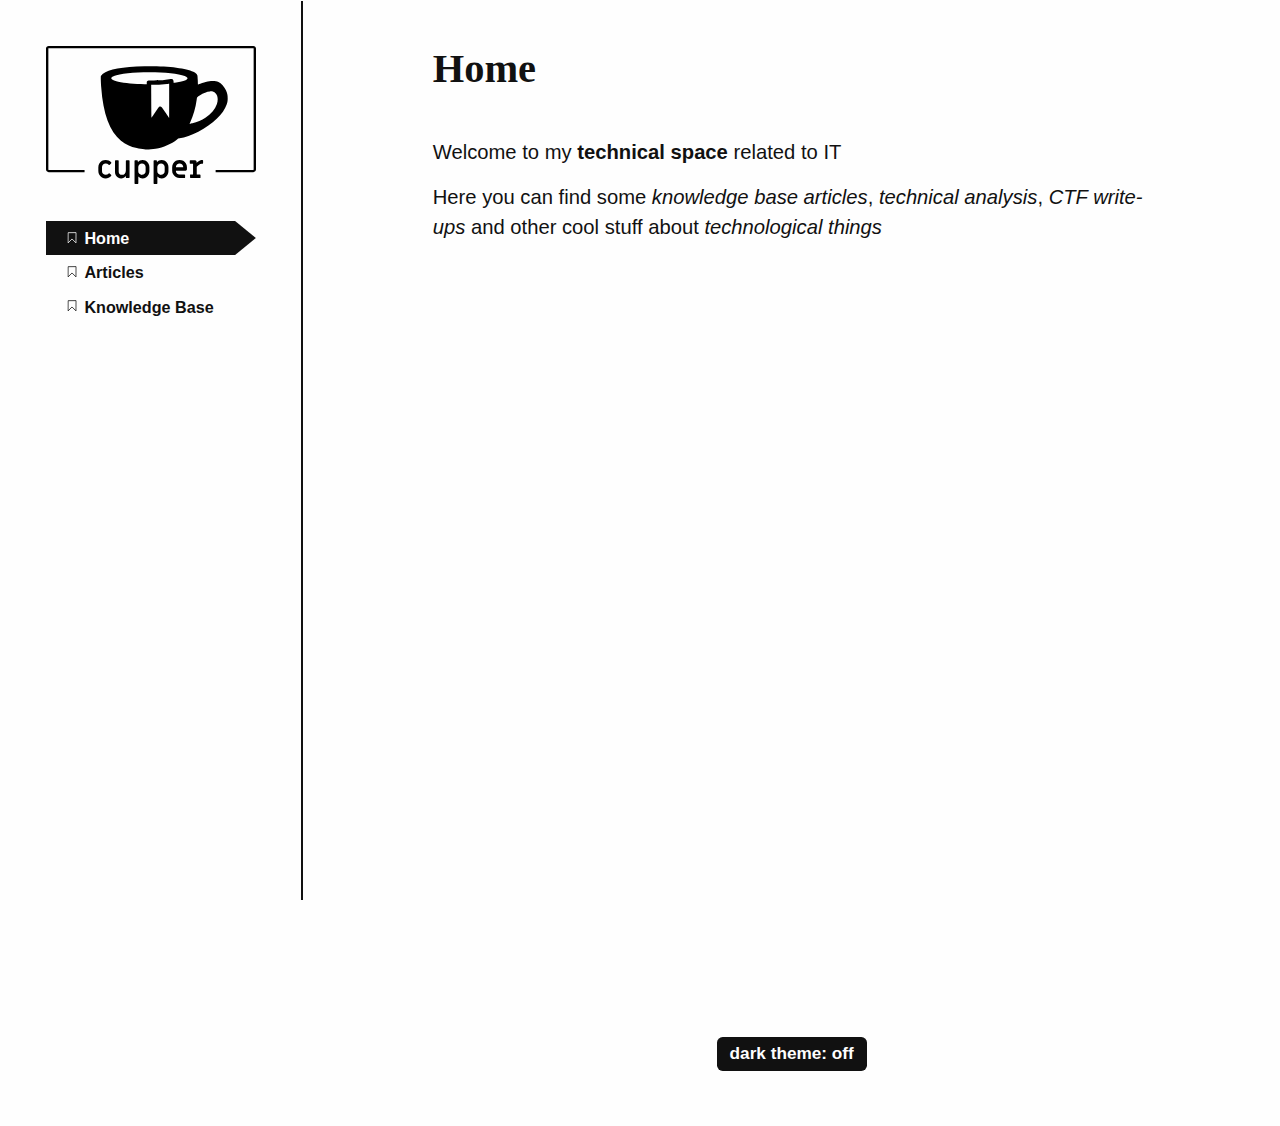
==== index.html @ b6de1e8f "deploy: 8aefd7d642a4f2736bc9ed5c93d44516b6856924" ====
<!doctype html><html lang=en><head><meta charset=utf-8><meta name=viewport content="width=device-width,initial-scale=1"><meta http-equiv=x-ua-compatible content="IE=edge"><meta name=generator content="Hugo 0.101.0"><link rel=canonical href=http://example.org/><link rel=apple-touch-icon sizes=180x180 href=http://example.org/apple-touch-icon.png><link rel=icon type=image/png sizes=32x32 href=http://example.org/favicon-32x32.png><link rel=icon type=image/png sizes=16x16 href=http://example.org/favicon-16x16.png><link rel=manifest href=http://example.org/site.webmanifest><link rel=mask-icon href=http://example.org/safari-pinned-tab.svg color=#000000><meta name=msapplication-TileColor content="#ffffff"><meta name=theme-color content="#ffffff"><style>body{visibility:hidden;opacity:0}</style><style id=darkTheme>.intro-and-nav,.main-and-footer{filter:invert(100%)}*{background-color:inherit}img:not([src*=".svg"]),.colors,iframe,.demo-container{filter:invert(100%)}</style><link rel=stylesheet href=/css/prism.css media=none onload='this.media="all"'><link rel=stylesheet type=text/css href=/css/styles.css><title>fl0-O space</title></head><body><a href=#main>skip to content</a><noscript><style>body{visibility:visible;opacity:1}</style></noscript><svg style="display:none"><symbol id="bookmark" viewBox="0 0 40 50"><g transform="translate(2266 3206.2)"><path style="stroke:currentColor;stroke-width:3.2637;fill:none" d="m-2262.2-3203.4-.2331 42.195 16.319-16.318 16.318 16.318.2331-42.428z"/></g></symbol><symbol id="w3c" viewBox="0 0 127.09899 67.763"><text font-size="83" style="font-size:83px;font-family:Trebuchet;letter-spacing:-12;fill-opacity:0" letter-spacing="-12" y="67.609352" x="-26.782778">W3C</text><text font-size="83" style="font-size:83px;font-weight:700;font-family:Trebuchet;fill-opacity:0" y="67.609352" x="153.21722" font-weight="bold">SVG</text><path style="fill:currentColor;image-rendering:optimizeQuality;shape-rendering:geometricPrecision" d="m33.695.377 12.062 41.016 12.067-41.016h8.731L46.587 67.763h-.831l-12.48-41.759-12.479 41.759h-.832l-19.965-67.386h8.736l12.061 41.016 8.154-27.618-3.993-13.397h8.737z"/><path style="fill:currentColor;image-rendering:optimizeQuality;shape-rendering:geometricPrecision" d="m91.355 46.132c0 6.104-1.624 11.234-4.862 15.394-3.248 4.158-7.45 6.237-12.607 6.237-3.882.0-7.263-1.238-10.148-3.702-2.885-2.47-5.02-5.812-6.406-10.022l6.82-2.829c1.001 2.552 2.317 4.562 3.953 6.028 1.636 1.469 3.56 2.207 5.781 2.207 2.329.0 4.3-1.306 5.909-3.911 1.609-2.606 2.411-5.738 2.411-9.401.0-4.049-.861-7.179-2.582-9.399-1.995-2.604-5.129-3.912-9.397-3.912H66.9v-3.991L78.546 8.698H64.484l-3.911 6.655H58.08v-14.976h32.441v4.075l-12.31 21.217c4.324 1.385 7.596 3.911 9.815 7.571 2.22 3.659 3.329 7.953 3.329 12.892z"/><path style="fill:currentColor;image-rendering:optimizeQuality;shape-rendering:geometricPrecision" d="m125.21.0 1.414 8.6-5.008 9.583s-1.924-4.064-5.117-6.314c-2.693-1.899-4.447-2.309-7.186-1.746-3.527.73-7.516 4.938-9.258 10.13-2.084 6.21-2.104 9.218-2.178 11.978-.115 4.428.58 7.043.58 7.043s-3.04-5.626-3.011-13.866c.018-5.882.947-11.218 3.666-16.479 2.404-4.627 5.954-7.404 9.114-7.728 3.264-.343 5.848 1.229 7.841 2.938 2.089 1.788 4.213 5.698 4.213 5.698l4.94-9.837z"/><path style="fill:currentColor;image-rendering:optimizeQuality;shape-rendering:geometricPrecision" d="m125.82 48.674s-2.208 3.957-3.589 5.48c-1.379 1.524-3.849 4.209-6.896 5.555-3.049 1.343-4.646 1.598-7.661 1.306-3.01-.29-5.807-2.032-6.786-2.764-.979-.722-3.486-2.864-4.897-4.854-1.42-2-3.634-5.995-3.634-5.995s1.233 4.001 2.007 5.699c.442.977 1.81 3.965 3.749 6.572 1.805 2.425 5.315 6.604 10.652 7.545 5.336.945 9.002-1.449 9.907-2.031.907-.578 2.819-2.178 4.032-3.475 1.264-1.351 2.459-3.079 3.116-4.108.487-.758 1.276-2.286 1.276-2.286l-1.276-6.644z"/></symbol><symbol id="tag" viewBox="0 0 177.16535 177.16535"><g transform="translate(0 -875.2)"><path style="fill-rule:evenodd;stroke-width:0;fill:currentColor" d="m159.9 894.3-68.79 8.5872-75.42 77.336 61.931 60.397 75.429-76.565 6.8495-69.755zm-31.412 31.835a10.813 10.813.0 011.8443 2.247 10.813 10.813.0 01-3.5174 14.872l-.0445.0275a10.813 10.813.0 01-14.86-3.5714 10.813 10.813.0 013.5563-14.863 10.813 10.813.0 0113.022 1.2884z"/></g></symbol><symbol id="balloon" viewBox="0 0 141.73228 177.16535"><g transform="translate(0 -875.2)"><g><path style="fill:currentColor" d="m68.156 882.83-.88753 1.4269c-4.9564 7.9666-6.3764 17.321-5.6731 37.378.36584 10.437 1.1246 23.51 1.6874 29.062.38895 3.8372 3.8278 32.454 4.6105 38.459 4.6694-.24176 9.2946.2879 14.377 1.481 1.2359-3.2937 5.2496-13.088 8.886-21.623 6.249-14.668 8.4128-21.264 10.253-31.252 1.2464-6.7626 1.6341-12.156 1.4204-19.764-.36325-12.93-2.1234-19.487-6.9377-25.843-2.0833-2.7507-6.9865-7.6112-7.9127-7.8436-.79716-.20019-6.6946-1.0922-6.7755-1.0248-.02213.0182-5.0006-.41858-7.5248-.22808l-2.149-.22808h-3.3738z"/><path style="fill:currentColor" d="m61.915 883.28-3.2484.4497c-1.7863.24724-3.5182.53481-3.8494.63994-2.4751.33811-4.7267.86957-6.7777 1.5696-.28598.0-1.0254.20146-2.3695.58589-5.0418 1.4418-6.6374 2.2604-8.2567 4.2364-6.281 7.6657-11.457 18.43-12.932 26.891-1.4667 8.4111.71353 22.583 5.0764 32.996 3.8064 9.0852 13.569 25.149 22.801 37.517 1.3741 1.841 2.1708 2.9286 2.4712 3.5792 3.5437-1.1699 6.8496-1.9336 10.082-2.3263-1.3569-5.7831-4.6968-21.86-6.8361-33.002-.92884-4.8368-2.4692-14.322-3.2452-19.991-.68557-5.0083-.77707-6.9534-.74159-15.791.04316-10.803.41822-16.162 1.5026-21.503 1.4593-5.9026 3.3494-11.077 6.3247-15.852z"/><path style="fill:currentColor" d="m94.499 885.78c-.10214-.0109-.13691.0-.0907.0409.16033.13489 1.329 1.0675 2.5976 2.0723 6.7003 5.307 11.273 14.568 12.658 25.638.52519 4.1949.24765 14.361-.5059 18.523-2.4775 13.684-9.7807 32.345-20.944 53.519l-3.0559 5.7971c2.8082.76579 5.7915 1.727 8.9926 2.8441 11.562-11.691 18.349-19.678 24.129-28.394 7.8992-11.913 11.132-20.234 12.24-31.518.98442-10.02-1.5579-20.876-6.7799-28.959-.2758-.4269-.57803-.86856-.89617-1.3166-3.247-6.13-9.752-12.053-21.264-16.131-2.3687-.86369-6.3657-2.0433-7.0802-2.1166z"/><path style="fill:currentColor" d="m32.52 892.22c-.2009-.13016-1.4606.81389-3.9132 2.7457-11.486 9.0476-17.632 24.186-16.078 39.61.79699 7.9138 2.4066 13.505 5.9184 20.562 5.8577 11.77 14.749 23.219 30.087 38.74.05838.059.12188.1244.18052.1838 1.3166-.5556 2.5965-1.0618 3.8429-1.5199-.66408-.32448-1.4608-1.3297-3.8116-4.4602-5.0951-6.785-8.7512-11.962-13.051-18.486-5.1379-7.7948-5.0097-7.5894-8.0586-13.054-6.2097-11.13-8.2674-17.725-8.6014-27.563-.21552-6.3494.13041-9.2733 1.775-14.987 2.1832-7.5849 3.9273-10.986 9.2693-18.07 1.7839-2.3656 2.6418-3.57 2.4409-3.7003z"/><path style="fill:currentColor" d="m69.133 992.37c-6.2405.0309-12.635.76718-19.554 2.5706 4.6956 4.7759 9.935 10.258 12.05 12.625l4.1272 4.6202h11.493l3.964-4.4516c2.0962-2.3541 7.4804-7.9845 12.201-12.768-8.378-1.4975-16.207-2.6353-24.281-2.5955z"/><rect style="stroke-width:0;fill:currentColor" ry="2.0328" height="27.746" width="22.766" y="1017.7" x="60.201"/></g></g></symbol><symbol id="info" viewBox="0 0 41.667 41.667"><g transform="translate(-37.035 -1004.6)"><path style="stroke-linejoin:round;stroke:currentColor;stroke-linecap:round;stroke-width:3.728;fill:none" d="m76.25 1030.2a18.968 18.968.0 01-23.037 13.709 18.968 18.968.0 01-13.738-23.019 18.968 18.968.0 0123.001-13.768 18.968 18.968.0 0113.798 22.984"/><g transform="matrix(1.1146 0 0 1.1146 -26.276 -124.92)"><path style="stroke:currentColor;stroke-linecap:round;stroke-width:3.728;fill:none" d="m75.491 1039.5v-8.7472"/><path style="stroke-width:0;fill:currentColor" transform="scale(-1)" d="m-73.193-1024.5a2.3719 2.3719.0 01-2.8807 1.7142 2.3719 2.3719.0 01-1.718-2.8785 2.3719 2.3719.0 012.8763-1.7217 2.3719 2.3719.0 011.7254 2.8741"/></g></g></symbol><symbol id="warning" viewBox="0 0 48.430474 41.646302"><g transform="translate(-1.1273 -1010.2)"><path style="stroke-linejoin:round;stroke:currentColor;stroke-linecap:round;stroke-width:4.151;fill:none" d="m25.343 1012.3-22.14 37.496h44.28z"/><path style="stroke:currentColor;stroke-linecap:round;stroke-width:4.1512;fill:none" d="m25.54 1027.7v8.7472"/><path style="stroke-width:0;fill:currentColor" d="m27.839 1042.8a2.3719 2.3719.0 01-2.8807 1.7143 2.3719 2.3719.0 01-1.718-2.8785 2.3719 2.3719.0 012.8763-1.7217 2.3719 2.3719.0 011.7254 2.8741"/></g></symbol><symbol id="menu" viewBox="0 0 50 50"><rect style="stroke-width:0;fill:currentColor" height="10" width="50" y="0" x="0"/><rect style="stroke-width:0;fill:currentColor" height="10" width="50" y="20" x="0"/><rect style="stroke-width:0;fill:currentColor" height="10" width="50" y="40" x="0"/></symbol><symbol id="link" viewBox="0 0 50 50"><g transform="translate(0 -1002.4)"><g transform="matrix(.095670 0 0 .095670 2.3233 1004.9)"><g><path style="stroke-width:0;fill:currentColor" d="m452.84 192.9-128.65 128.65c-35.535 35.54-93.108 35.54-128.65.0l-42.881-42.886 42.881-42.876 42.884 42.876c11.845 11.822 31.064 11.846 42.886.0l128.64-128.64c11.816-11.831 11.816-31.066.0-42.9l-42.881-42.881c-11.822-11.814-31.064-11.814-42.887.0l-45.928 45.936c-21.292-12.531-45.491-17.905-69.449-16.291l72.501-72.526c35.535-35.521 93.136-35.521 128.64.0l42.886 42.881c35.535 35.523 35.535 93.141-.001 128.66zM198.56 361.41l-45.903 45.9c-11.845 11.846-31.064 11.817-42.881.0l-42.884-42.881c-11.845-11.821-11.845-31.041.0-42.886l128.65-128.65c11.819-11.814 31.069-11.814 42.884.0l42.886 42.886 42.876-42.886-42.876-42.881c-35.54-35.521-93.113-35.521-128.65.0l-128.65 128.64c-35.538 35.545-35.538 93.146.0 128.65l42.883 42.882c35.51 35.54 93.11 35.54 128.65.0l72.496-72.499c-23.956 1.597-48.092-3.784-69.474-16.283z"/></g></g></g></symbol><symbol id="doc" viewBox="0 0 35 45"><g transform="translate(-147.53 -539.83)"><path style="stroke:currentColor;stroke-width:2.4501;fill:none" d="m149.38 542.67v39.194h31.354V542.67z"/><g style="stroke-width:25" transform="matrix(.098003 0 0 .098003 133.69 525.96)"><path d="m220 252.36h2e2" style="stroke:currentColor;stroke-width:25;fill:none"/><path style="stroke:currentColor;stroke-width:25;fill:none" d="m220 409.95h2e2"/><path d="m220 488.74h2e2" style="stroke:currentColor;stroke-width:25;fill:none"/><path d="m220 331.15h2e2" style="stroke:currentColor;stroke-width:25;fill:none"/></g></g></symbol><symbol id="tick" viewBox="0 0 177.16535 177.16535"><g transform="translate(0 -875.2)"><rect style="stroke-width:0;fill:currentColor" transform="rotate(30)" height="155" width="40" y="702.99" x="556.82"/><rect style="stroke-width:0;fill:currentColor" transform="rotate(30)" height="40" width="90.404" y="817.99" x="506.42"/></g></symbol></svg><div class=wrapper><header class=intro-and-nav role=banner><div><div class=intro><a class=logo href=http://example.org/ aria-label="fl0-O space home page"><img src=/images/logo.svg alt=Logo></a><p class=library-desc></p></div><nav id=patterns-nav class=patterns role=navigation><h2 class=vh>Main navigation</h2><button id=menu-button aria-expanded=false><svg viewBox="0 0 50 50" aria-hidden="true" focusable="false"><use href="#menu"/></svg>
Menu</button><ul id=patterns-list><li class=pattern><a href=/ aria-current=page><svg class="bookmark-icon" aria-hidden="true" focusable="false" viewBox="0 0 40 50"><use href="#bookmark"/></svg><span class=text>Home</span></a></li><li class=pattern><a href=/post/><svg class="bookmark-icon" aria-hidden="true" focusable="false" viewBox="0 0 40 50"><use href="#bookmark"/></svg><span class=text>Articles</span></a></li><li class=pattern><a href=/kb/><svg class="bookmark-icon" aria-hidden="true" focusable="false" viewBox="0 0 40 50"><use href="#bookmark"/></svg><span class=text>Knowledge Base</span></a></li></ul></nav></div></header><div class=main-and-footer><div><main id=main><h1>Home</h1><p>Welcome to my <strong>technical space</strong> related to IT</p><p>Here you can find some <em>knowledge base articles</em>, <em>technical analysis</em>, <em>CTF write-ups</em> and other cool stuff about <em>technological things</em></p></main><footer role=contentinfo><div><label for=themer>dark theme: <input type=checkbox id=themer class=vh>
<span aria-hidden=true></span></label></div></footer></div></div></div><script src=/js/dom-scripts.js></script>
<script src=/js/prism.js></script></body></html>
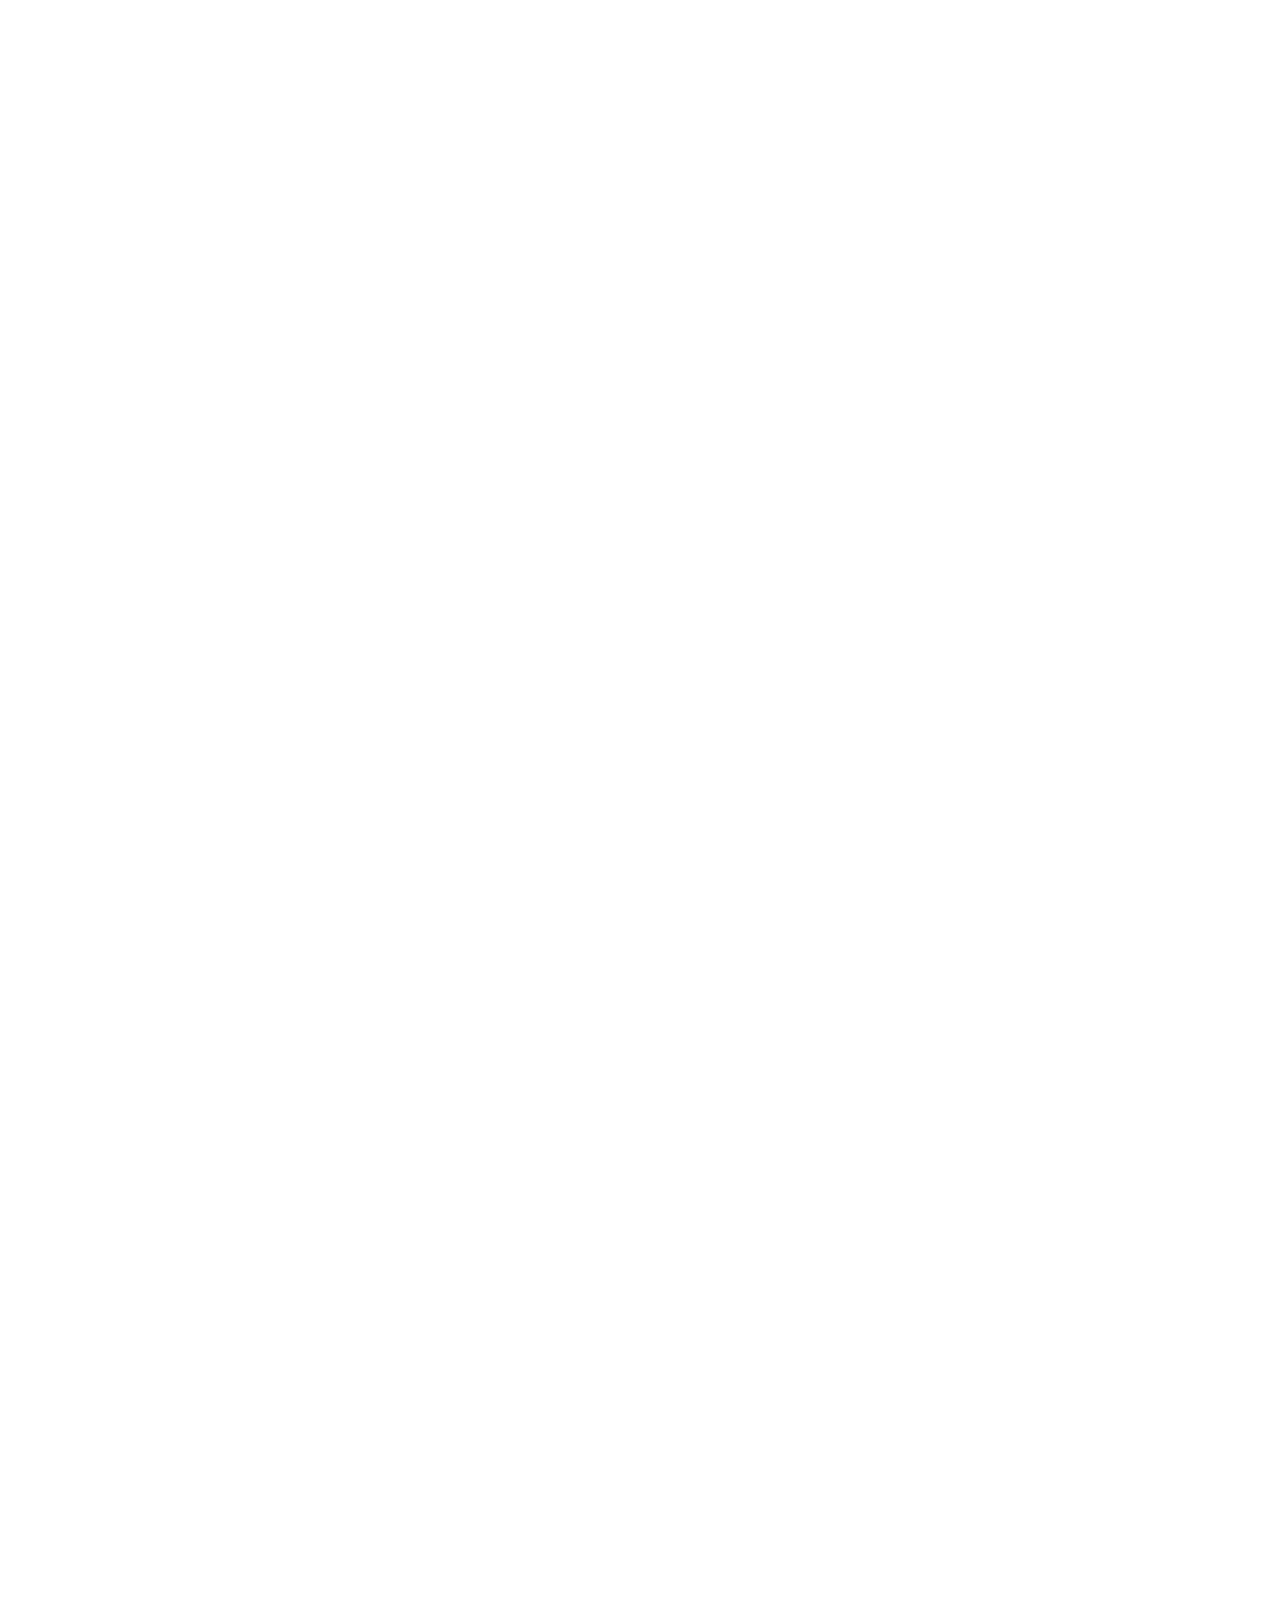
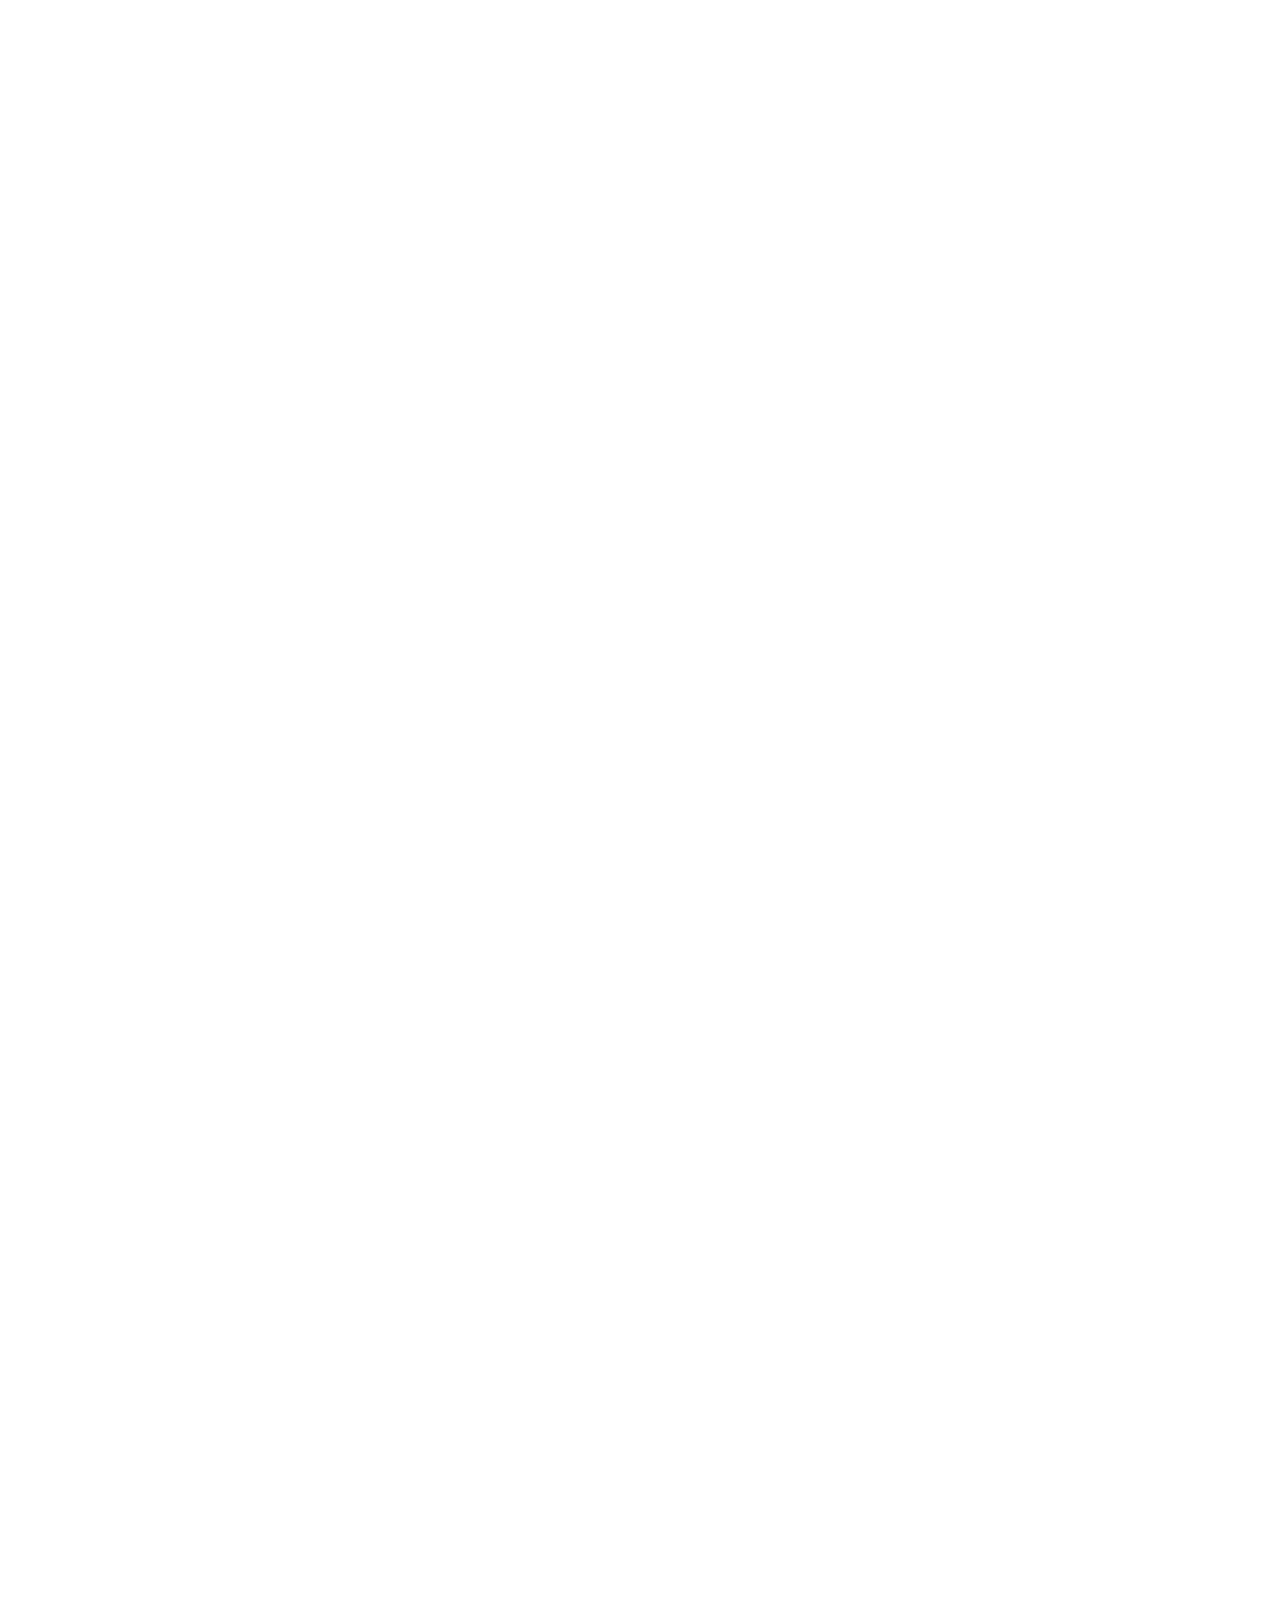
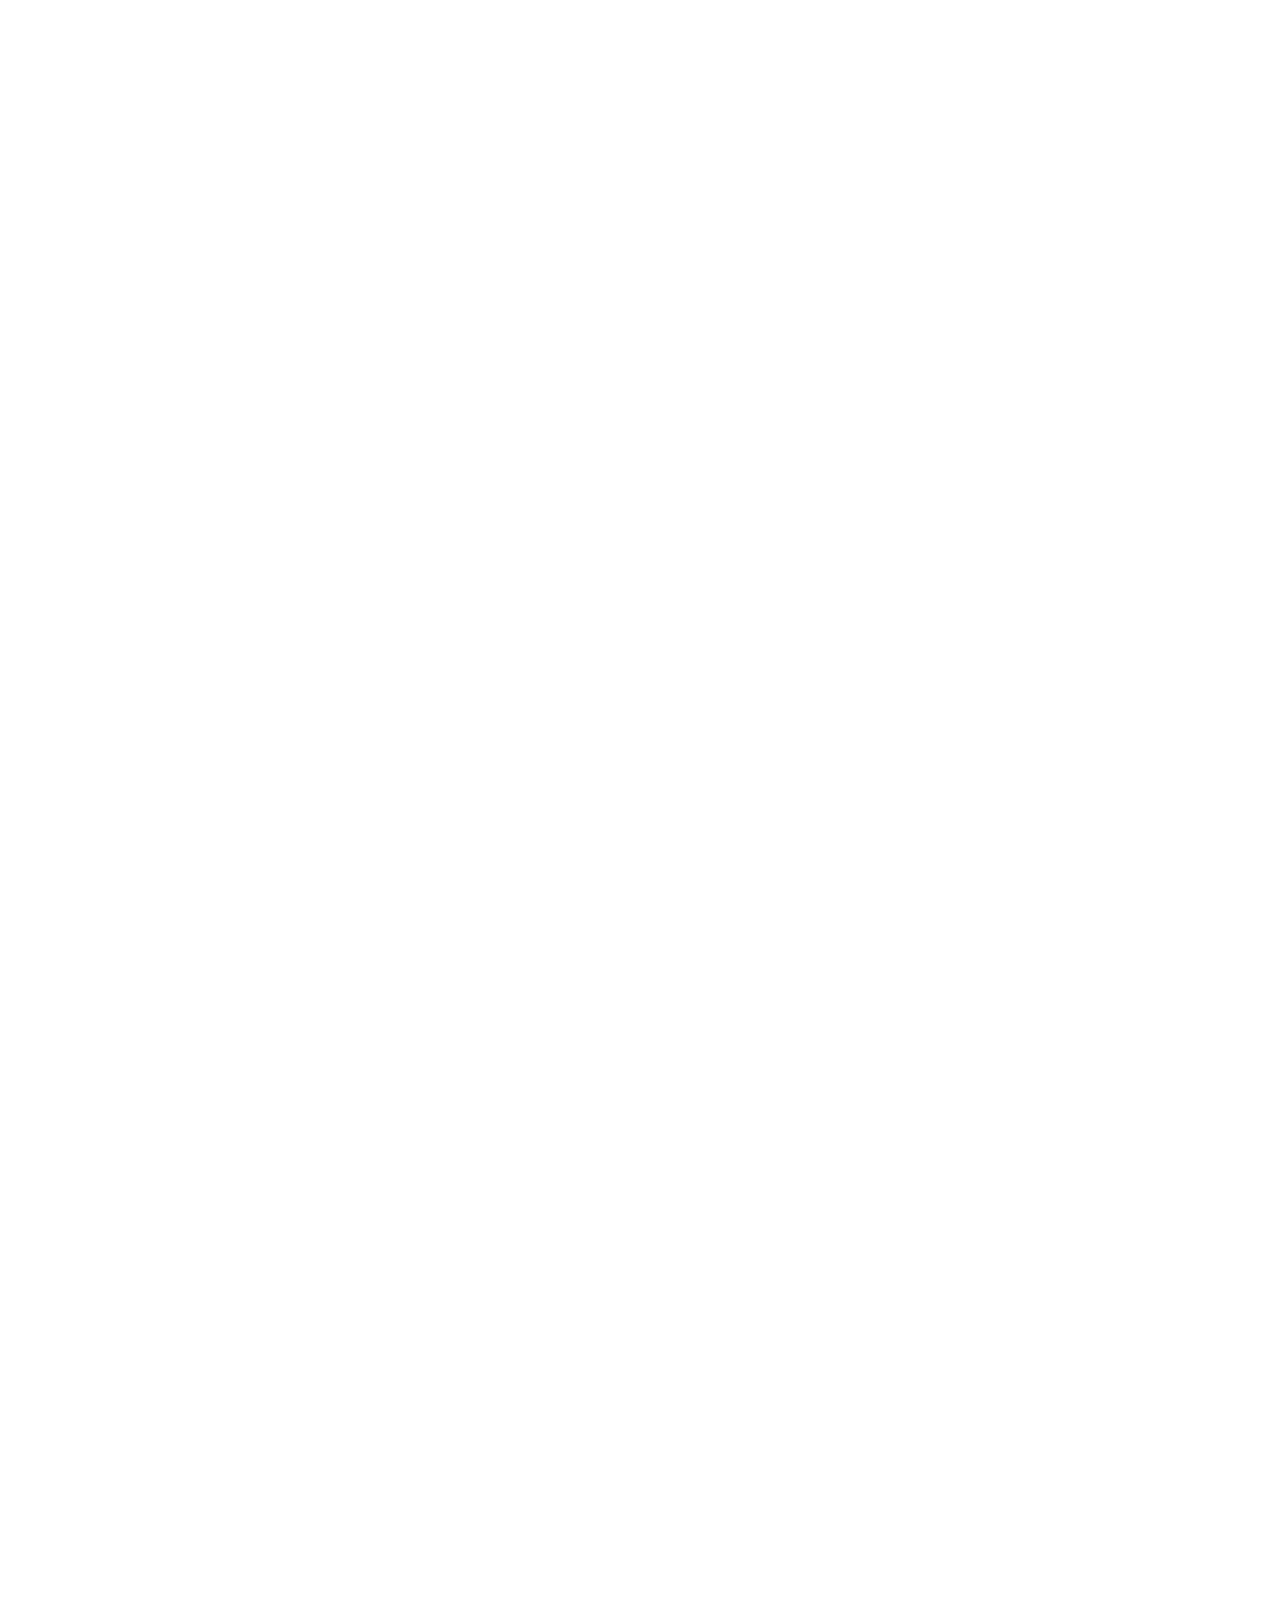
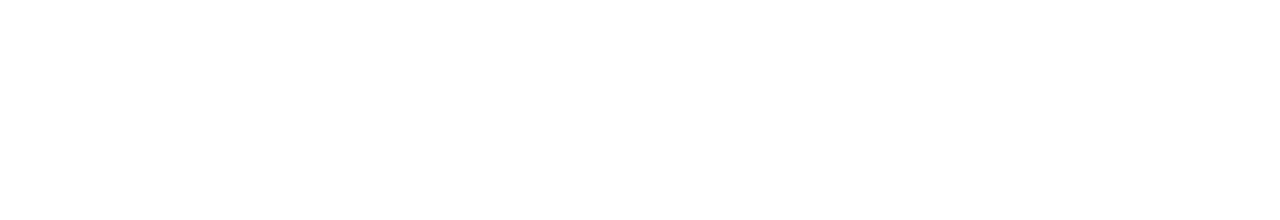
==== commit 53883241: "deploy: 82d76d7686b43628cc228d739a838298e097adb6" ====
--- a/index.html
+++ b/index.html
@@ -1,4 +1,4 @@
-<!doctype html><html lang=en><head><meta charset=utf-8><meta name=viewport content="width=device-width,initial-scale=1"><meta http-equiv=x-ua-compatible content="IE=edge"><meta name=generator content="Hugo 0.101.0"><link rel=canonical href=http://example.org/><link rel=apple-touch-icon sizes=180x180 href=http://example.org/apple-touch-icon.png><link rel=icon type=image/png sizes=32x32 href=http://example.org/favicon-32x32.png><link rel=icon type=image/png sizes=16x16 href=http://example.org/favicon-16x16.png><link rel=manifest href=http://example.org/site.webmanifest><link rel=mask-icon href=http://example.org/safari-pinned-tab.svg color=#000000><meta name=msapplication-TileColor content="#ffffff"><meta name=theme-color content="#ffffff"><style>body{visibility:hidden;opacity:0}</style><style id=darkTheme>.intro-and-nav,.main-and-footer{filter:invert(100%)}*{background-color:inherit}img:not([src*=".svg"]),.colors,iframe,.demo-container{filter:invert(100%)}</style><link rel=stylesheet href=/css/prism.css media=none onload='this.media="all"'><link rel=stylesheet type=text/css href=/css/styles.css><title>fl0-O space</title></head><body><a href=#main>skip to content</a><noscript><style>body{visibility:visible;opacity:1}</style></noscript><svg style="display:none"><symbol id="bookmark" viewBox="0 0 40 50"><g transform="translate(2266 3206.2)"><path style="stroke:currentColor;stroke-width:3.2637;fill:none" d="m-2262.2-3203.4-.2331 42.195 16.319-16.318 16.318 16.318.2331-42.428z"/></g></symbol><symbol id="w3c" viewBox="0 0 127.09899 67.763"><text font-size="83" style="font-size:83px;font-family:Trebuchet;letter-spacing:-12;fill-opacity:0" letter-spacing="-12" y="67.609352" x="-26.782778">W3C</text><text font-size="83" style="font-size:83px;font-weight:700;font-family:Trebuchet;fill-opacity:0" y="67.609352" x="153.21722" font-weight="bold">SVG</text><path style="fill:currentColor;image-rendering:optimizeQuality;shape-rendering:geometricPrecision" d="m33.695.377 12.062 41.016 12.067-41.016h8.731L46.587 67.763h-.831l-12.48-41.759-12.479 41.759h-.832l-19.965-67.386h8.736l12.061 41.016 8.154-27.618-3.993-13.397h8.737z"/><path style="fill:currentColor;image-rendering:optimizeQuality;shape-rendering:geometricPrecision" d="m91.355 46.132c0 6.104-1.624 11.234-4.862 15.394-3.248 4.158-7.45 6.237-12.607 6.237-3.882.0-7.263-1.238-10.148-3.702-2.885-2.47-5.02-5.812-6.406-10.022l6.82-2.829c1.001 2.552 2.317 4.562 3.953 6.028 1.636 1.469 3.56 2.207 5.781 2.207 2.329.0 4.3-1.306 5.909-3.911 1.609-2.606 2.411-5.738 2.411-9.401.0-4.049-.861-7.179-2.582-9.399-1.995-2.604-5.129-3.912-9.397-3.912H66.9v-3.991L78.546 8.698H64.484l-3.911 6.655H58.08v-14.976h32.441v4.075l-12.31 21.217c4.324 1.385 7.596 3.911 9.815 7.571 2.22 3.659 3.329 7.953 3.329 12.892z"/><path style="fill:currentColor;image-rendering:optimizeQuality;shape-rendering:geometricPrecision" d="m125.21.0 1.414 8.6-5.008 9.583s-1.924-4.064-5.117-6.314c-2.693-1.899-4.447-2.309-7.186-1.746-3.527.73-7.516 4.938-9.258 10.13-2.084 6.21-2.104 9.218-2.178 11.978-.115 4.428.58 7.043.58 7.043s-3.04-5.626-3.011-13.866c.018-5.882.947-11.218 3.666-16.479 2.404-4.627 5.954-7.404 9.114-7.728 3.264-.343 5.848 1.229 7.841 2.938 2.089 1.788 4.213 5.698 4.213 5.698l4.94-9.837z"/><path style="fill:currentColor;image-rendering:optimizeQuality;shape-rendering:geometricPrecision" d="m125.82 48.674s-2.208 3.957-3.589 5.48c-1.379 1.524-3.849 4.209-6.896 5.555-3.049 1.343-4.646 1.598-7.661 1.306-3.01-.29-5.807-2.032-6.786-2.764-.979-.722-3.486-2.864-4.897-4.854-1.42-2-3.634-5.995-3.634-5.995s1.233 4.001 2.007 5.699c.442.977 1.81 3.965 3.749 6.572 1.805 2.425 5.315 6.604 10.652 7.545 5.336.945 9.002-1.449 9.907-2.031.907-.578 2.819-2.178 4.032-3.475 1.264-1.351 2.459-3.079 3.116-4.108.487-.758 1.276-2.286 1.276-2.286l-1.276-6.644z"/></symbol><symbol id="tag" viewBox="0 0 177.16535 177.16535"><g transform="translate(0 -875.2)"><path style="fill-rule:evenodd;stroke-width:0;fill:currentColor" d="m159.9 894.3-68.79 8.5872-75.42 77.336 61.931 60.397 75.429-76.565 6.8495-69.755zm-31.412 31.835a10.813 10.813.0 011.8443 2.247 10.813 10.813.0 01-3.5174 14.872l-.0445.0275a10.813 10.813.0 01-14.86-3.5714 10.813 10.813.0 013.5563-14.863 10.813 10.813.0 0113.022 1.2884z"/></g></symbol><symbol id="balloon" viewBox="0 0 141.73228 177.16535"><g transform="translate(0 -875.2)"><g><path style="fill:currentColor" d="m68.156 882.83-.88753 1.4269c-4.9564 7.9666-6.3764 17.321-5.6731 37.378.36584 10.437 1.1246 23.51 1.6874 29.062.38895 3.8372 3.8278 32.454 4.6105 38.459 4.6694-.24176 9.2946.2879 14.377 1.481 1.2359-3.2937 5.2496-13.088 8.886-21.623 6.249-14.668 8.4128-21.264 10.253-31.252 1.2464-6.7626 1.6341-12.156 1.4204-19.764-.36325-12.93-2.1234-19.487-6.9377-25.843-2.0833-2.7507-6.9865-7.6112-7.9127-7.8436-.79716-.20019-6.6946-1.0922-6.7755-1.0248-.02213.0182-5.0006-.41858-7.5248-.22808l-2.149-.22808h-3.3738z"/><path style="fill:currentColor" d="m61.915 883.28-3.2484.4497c-1.7863.24724-3.5182.53481-3.8494.63994-2.4751.33811-4.7267.86957-6.7777 1.5696-.28598.0-1.0254.20146-2.3695.58589-5.0418 1.4418-6.6374 2.2604-8.2567 4.2364-6.281 7.6657-11.457 18.43-12.932 26.891-1.4667 8.4111.71353 22.583 5.0764 32.996 3.8064 9.0852 13.569 25.149 22.801 37.517 1.3741 1.841 2.1708 2.9286 2.4712 3.5792 3.5437-1.1699 6.8496-1.9336 10.082-2.3263-1.3569-5.7831-4.6968-21.86-6.8361-33.002-.92884-4.8368-2.4692-14.322-3.2452-19.991-.68557-5.0083-.77707-6.9534-.74159-15.791.04316-10.803.41822-16.162 1.5026-21.503 1.4593-5.9026 3.3494-11.077 6.3247-15.852z"/><path style="fill:currentColor" d="m94.499 885.78c-.10214-.0109-.13691.0-.0907.0409.16033.13489 1.329 1.0675 2.5976 2.0723 6.7003 5.307 11.273 14.568 12.658 25.638.52519 4.1949.24765 14.361-.5059 18.523-2.4775 13.684-9.7807 32.345-20.944 53.519l-3.0559 5.7971c2.8082.76579 5.7915 1.727 8.9926 2.8441 11.562-11.691 18.349-19.678 24.129-28.394 7.8992-11.913 11.132-20.234 12.24-31.518.98442-10.02-1.5579-20.876-6.7799-28.959-.2758-.4269-.57803-.86856-.89617-1.3166-3.247-6.13-9.752-12.053-21.264-16.131-2.3687-.86369-6.3657-2.0433-7.0802-2.1166z"/><path style="fill:currentColor" d="m32.52 892.22c-.2009-.13016-1.4606.81389-3.9132 2.7457-11.486 9.0476-17.632 24.186-16.078 39.61.79699 7.9138 2.4066 13.505 5.9184 20.562 5.8577 11.77 14.749 23.219 30.087 38.74.05838.059.12188.1244.18052.1838 1.3166-.5556 2.5965-1.0618 3.8429-1.5199-.66408-.32448-1.4608-1.3297-3.8116-4.4602-5.0951-6.785-8.7512-11.962-13.051-18.486-5.1379-7.7948-5.0097-7.5894-8.0586-13.054-6.2097-11.13-8.2674-17.725-8.6014-27.563-.21552-6.3494.13041-9.2733 1.775-14.987 2.1832-7.5849 3.9273-10.986 9.2693-18.07 1.7839-2.3656 2.6418-3.57 2.4409-3.7003z"/><path style="fill:currentColor" d="m69.133 992.37c-6.2405.0309-12.635.76718-19.554 2.5706 4.6956 4.7759 9.935 10.258 12.05 12.625l4.1272 4.6202h11.493l3.964-4.4516c2.0962-2.3541 7.4804-7.9845 12.201-12.768-8.378-1.4975-16.207-2.6353-24.281-2.5955z"/><rect style="stroke-width:0;fill:currentColor" ry="2.0328" height="27.746" width="22.766" y="1017.7" x="60.201"/></g></g></symbol><symbol id="info" viewBox="0 0 41.667 41.667"><g transform="translate(-37.035 -1004.6)"><path style="stroke-linejoin:round;stroke:currentColor;stroke-linecap:round;stroke-width:3.728;fill:none" d="m76.25 1030.2a18.968 18.968.0 01-23.037 13.709 18.968 18.968.0 01-13.738-23.019 18.968 18.968.0 0123.001-13.768 18.968 18.968.0 0113.798 22.984"/><g transform="matrix(1.1146 0 0 1.1146 -26.276 -124.92)"><path style="stroke:currentColor;stroke-linecap:round;stroke-width:3.728;fill:none" d="m75.491 1039.5v-8.7472"/><path style="stroke-width:0;fill:currentColor" transform="scale(-1)" d="m-73.193-1024.5a2.3719 2.3719.0 01-2.8807 1.7142 2.3719 2.3719.0 01-1.718-2.8785 2.3719 2.3719.0 012.8763-1.7217 2.3719 2.3719.0 011.7254 2.8741"/></g></g></symbol><symbol id="warning" viewBox="0 0 48.430474 41.646302"><g transform="translate(-1.1273 -1010.2)"><path style="stroke-linejoin:round;stroke:currentColor;stroke-linecap:round;stroke-width:4.151;fill:none" d="m25.343 1012.3-22.14 37.496h44.28z"/><path style="stroke:currentColor;stroke-linecap:round;stroke-width:4.1512;fill:none" d="m25.54 1027.7v8.7472"/><path style="stroke-width:0;fill:currentColor" d="m27.839 1042.8a2.3719 2.3719.0 01-2.8807 1.7143 2.3719 2.3719.0 01-1.718-2.8785 2.3719 2.3719.0 012.8763-1.7217 2.3719 2.3719.0 011.7254 2.8741"/></g></symbol><symbol id="menu" viewBox="0 0 50 50"><rect style="stroke-width:0;fill:currentColor" height="10" width="50" y="0" x="0"/><rect style="stroke-width:0;fill:currentColor" height="10" width="50" y="20" x="0"/><rect style="stroke-width:0;fill:currentColor" height="10" width="50" y="40" x="0"/></symbol><symbol id="link" viewBox="0 0 50 50"><g transform="translate(0 -1002.4)"><g transform="matrix(.095670 0 0 .095670 2.3233 1004.9)"><g><path style="stroke-width:0;fill:currentColor" d="m452.84 192.9-128.65 128.65c-35.535 35.54-93.108 35.54-128.65.0l-42.881-42.886 42.881-42.876 42.884 42.876c11.845 11.822 31.064 11.846 42.886.0l128.64-128.64c11.816-11.831 11.816-31.066.0-42.9l-42.881-42.881c-11.822-11.814-31.064-11.814-42.887.0l-45.928 45.936c-21.292-12.531-45.491-17.905-69.449-16.291l72.501-72.526c35.535-35.521 93.136-35.521 128.64.0l42.886 42.881c35.535 35.523 35.535 93.141-.001 128.66zM198.56 361.41l-45.903 45.9c-11.845 11.846-31.064 11.817-42.881.0l-42.884-42.881c-11.845-11.821-11.845-31.041.0-42.886l128.65-128.65c11.819-11.814 31.069-11.814 42.884.0l42.886 42.886 42.876-42.886-42.876-42.881c-35.54-35.521-93.113-35.521-128.65.0l-128.65 128.64c-35.538 35.545-35.538 93.146.0 128.65l42.883 42.882c35.51 35.54 93.11 35.54 128.65.0l72.496-72.499c-23.956 1.597-48.092-3.784-69.474-16.283z"/></g></g></g></symbol><symbol id="doc" viewBox="0 0 35 45"><g transform="translate(-147.53 -539.83)"><path style="stroke:currentColor;stroke-width:2.4501;fill:none" d="m149.38 542.67v39.194h31.354V542.67z"/><g style="stroke-width:25" transform="matrix(.098003 0 0 .098003 133.69 525.96)"><path d="m220 252.36h2e2" style="stroke:currentColor;stroke-width:25;fill:none"/><path style="stroke:currentColor;stroke-width:25;fill:none" d="m220 409.95h2e2"/><path d="m220 488.74h2e2" style="stroke:currentColor;stroke-width:25;fill:none"/><path d="m220 331.15h2e2" style="stroke:currentColor;stroke-width:25;fill:none"/></g></g></symbol><symbol id="tick" viewBox="0 0 177.16535 177.16535"><g transform="translate(0 -875.2)"><rect style="stroke-width:0;fill:currentColor" transform="rotate(30)" height="155" width="40" y="702.99" x="556.82"/><rect style="stroke-width:0;fill:currentColor" transform="rotate(30)" height="40" width="90.404" y="817.99" x="506.42"/></g></symbol></svg><div class=wrapper><header class=intro-and-nav role=banner><div><div class=intro><a class=logo href=http://example.org/ aria-label="fl0-O space home page"><img src=/images/logo.svg alt=Logo></a><p class=library-desc></p></div><nav id=patterns-nav class=patterns role=navigation><h2 class=vh>Main navigation</h2><button id=menu-button aria-expanded=false><svg viewBox="0 0 50 50" aria-hidden="true" focusable="false"><use href="#menu"/></svg>
-Menu</button><ul id=patterns-list><li class=pattern><a href=/ aria-current=page><svg class="bookmark-icon" aria-hidden="true" focusable="false" viewBox="0 0 40 50"><use href="#bookmark"/></svg><span class=text>Home</span></a></li><li class=pattern><a href=/post/><svg class="bookmark-icon" aria-hidden="true" focusable="false" viewBox="0 0 40 50"><use href="#bookmark"/></svg><span class=text>Articles</span></a></li><li class=pattern><a href=/kb/><svg class="bookmark-icon" aria-hidden="true" focusable="false" viewBox="0 0 40 50"><use href="#bookmark"/></svg><span class=text>Knowledge Base</span></a></li></ul></nav></div></header><div class=main-and-footer><div><main id=main><h1>Home</h1><p>Welcome to my <strong>technical space</strong> related to IT</p><p>Here you can find some <em>knowledge base articles</em>, <em>technical analysis</em>, <em>CTF write-ups</em> and other cool stuff about <em>technological things</em></p></main><footer role=contentinfo><div><label for=themer>dark theme: <input type=checkbox id=themer class=vh>
-<span aria-hidden=true></span></label></div></footer></div></div></div><script src=/js/dom-scripts.js></script>
-<script src=/js/prism.js></script></body></html>+<!doctype html><html lang=en><head><meta charset=utf-8><meta name=viewport content="width=device-width,initial-scale=1"><meta http-equiv=x-ua-compatible content="IE=edge"><meta name=generator content="Hugo 0.101.0"><link rel=canonical href=http://fl0-o.github.io/techspace/><link rel=apple-touch-icon sizes=180x180 href=http://fl0-o.github.io/techspace/apple-touch-icon.png><link rel=icon type=image/png sizes=32x32 href=http://fl0-o.github.io/techspace/favicon-32x32.png><link rel=icon type=image/png sizes=16x16 href=http://fl0-o.github.io/techspace/favicon-16x16.png><link rel=manifest href=http://fl0-o.github.io/techspace/site.webmanifest><link rel=mask-icon href=http://fl0-o.github.io/techspace/safari-pinned-tab.svg color=#000000><meta name=msapplication-TileColor content="#ffffff"><meta name=theme-color content="#ffffff"><style>body{visibility:hidden;opacity:0}</style><style id=darkTheme>.intro-and-nav,.main-and-footer{filter:invert(100%)}*{background-color:inherit}img:not([src*=".svg"]),.colors,iframe,.demo-container{filter:invert(100%)}</style><link rel=stylesheet href=/techspace/css/prism.css media=none onload='this.media="all"'><link rel=stylesheet type=text/css href=/techspace/css/styles.css><title>fl0-O space</title></head><body><a href=#main>skip to content</a><noscript><style>body{visibility:visible;opacity:1}</style></noscript><svg style="display:none"><symbol id="bookmark" viewBox="0 0 40 50"><g transform="translate(2266 3206.2)"><path style="stroke:currentColor;stroke-width:3.2637;fill:none" d="m-2262.2-3203.4-.2331 42.195 16.319-16.318 16.318 16.318.2331-42.428z"/></g></symbol><symbol id="w3c" viewBox="0 0 127.09899 67.763"><text font-size="83" style="font-size:83px;font-family:Trebuchet;letter-spacing:-12;fill-opacity:0" letter-spacing="-12" y="67.609352" x="-26.782778">W3C</text><text font-size="83" style="font-size:83px;font-weight:700;font-family:Trebuchet;fill-opacity:0" y="67.609352" x="153.21722" font-weight="bold">SVG</text><path style="fill:currentColor;image-rendering:optimizeQuality;shape-rendering:geometricPrecision" d="m33.695.377 12.062 41.016 12.067-41.016h8.731L46.587 67.763h-.831l-12.48-41.759-12.479 41.759h-.832l-19.965-67.386h8.736l12.061 41.016 8.154-27.618-3.993-13.397h8.737z"/><path style="fill:currentColor;image-rendering:optimizeQuality;shape-rendering:geometricPrecision" d="m91.355 46.132c0 6.104-1.624 11.234-4.862 15.394-3.248 4.158-7.45 6.237-12.607 6.237-3.882.0-7.263-1.238-10.148-3.702-2.885-2.47-5.02-5.812-6.406-10.022l6.82-2.829c1.001 2.552 2.317 4.562 3.953 6.028 1.636 1.469 3.56 2.207 5.781 2.207 2.329.0 4.3-1.306 5.909-3.911 1.609-2.606 2.411-5.738 2.411-9.401.0-4.049-.861-7.179-2.582-9.399-1.995-2.604-5.129-3.912-9.397-3.912H66.9v-3.991L78.546 8.698H64.484l-3.911 6.655H58.08v-14.976h32.441v4.075l-12.31 21.217c4.324 1.385 7.596 3.911 9.815 7.571 2.22 3.659 3.329 7.953 3.329 12.892z"/><path style="fill:currentColor;image-rendering:optimizeQuality;shape-rendering:geometricPrecision" d="m125.21.0 1.414 8.6-5.008 9.583s-1.924-4.064-5.117-6.314c-2.693-1.899-4.447-2.309-7.186-1.746-3.527.73-7.516 4.938-9.258 10.13-2.084 6.21-2.104 9.218-2.178 11.978-.115 4.428.58 7.043.58 7.043s-3.04-5.626-3.011-13.866c.018-5.882.947-11.218 3.666-16.479 2.404-4.627 5.954-7.404 9.114-7.728 3.264-.343 5.848 1.229 7.841 2.938 2.089 1.788 4.213 5.698 4.213 5.698l4.94-9.837z"/><path style="fill:currentColor;image-rendering:optimizeQuality;shape-rendering:geometricPrecision" d="m125.82 48.674s-2.208 3.957-3.589 5.48c-1.379 1.524-3.849 4.209-6.896 5.555-3.049 1.343-4.646 1.598-7.661 1.306-3.01-.29-5.807-2.032-6.786-2.764-.979-.722-3.486-2.864-4.897-4.854-1.42-2-3.634-5.995-3.634-5.995s1.233 4.001 2.007 5.699c.442.977 1.81 3.965 3.749 6.572 1.805 2.425 5.315 6.604 10.652 7.545 5.336.945 9.002-1.449 9.907-2.031.907-.578 2.819-2.178 4.032-3.475 1.264-1.351 2.459-3.079 3.116-4.108.487-.758 1.276-2.286 1.276-2.286l-1.276-6.644z"/></symbol><symbol id="tag" viewBox="0 0 177.16535 177.16535"><g transform="translate(0 -875.2)"><path style="fill-rule:evenodd;stroke-width:0;fill:currentColor" d="m159.9 894.3-68.79 8.5872-75.42 77.336 61.931 60.397 75.429-76.565 6.8495-69.755zm-31.412 31.835a10.813 10.813.0 011.8443 2.247 10.813 10.813.0 01-3.5174 14.872l-.0445.0275a10.813 10.813.0 01-14.86-3.5714 10.813 10.813.0 013.5563-14.863 10.813 10.813.0 0113.022 1.2884z"/></g></symbol><symbol id="balloon" viewBox="0 0 141.73228 177.16535"><g transform="translate(0 -875.2)"><g><path style="fill:currentColor" d="m68.156 882.83-.88753 1.4269c-4.9564 7.9666-6.3764 17.321-5.6731 37.378.36584 10.437 1.1246 23.51 1.6874 29.062.38895 3.8372 3.8278 32.454 4.6105 38.459 4.6694-.24176 9.2946.2879 14.377 1.481 1.2359-3.2937 5.2496-13.088 8.886-21.623 6.249-14.668 8.4128-21.264 10.253-31.252 1.2464-6.7626 1.6341-12.156 1.4204-19.764-.36325-12.93-2.1234-19.487-6.9377-25.843-2.0833-2.7507-6.9865-7.6112-7.9127-7.8436-.79716-.20019-6.6946-1.0922-6.7755-1.0248-.02213.0182-5.0006-.41858-7.5248-.22808l-2.149-.22808h-3.3738z"/><path style="fill:currentColor" d="m61.915 883.28-3.2484.4497c-1.7863.24724-3.5182.53481-3.8494.63994-2.4751.33811-4.7267.86957-6.7777 1.5696-.28598.0-1.0254.20146-2.3695.58589-5.0418 1.4418-6.6374 2.2604-8.2567 4.2364-6.281 7.6657-11.457 18.43-12.932 26.891-1.4667 8.4111.71353 22.583 5.0764 32.996 3.8064 9.0852 13.569 25.149 22.801 37.517 1.3741 1.841 2.1708 2.9286 2.4712 3.5792 3.5437-1.1699 6.8496-1.9336 10.082-2.3263-1.3569-5.7831-4.6968-21.86-6.8361-33.002-.92884-4.8368-2.4692-14.322-3.2452-19.991-.68557-5.0083-.77707-6.9534-.74159-15.791.04316-10.803.41822-16.162 1.5026-21.503 1.4593-5.9026 3.3494-11.077 6.3247-15.852z"/><path style="fill:currentColor" d="m94.499 885.78c-.10214-.0109-.13691.0-.0907.0409.16033.13489 1.329 1.0675 2.5976 2.0723 6.7003 5.307 11.273 14.568 12.658 25.638.52519 4.1949.24765 14.361-.5059 18.523-2.4775 13.684-9.7807 32.345-20.944 53.519l-3.0559 5.7971c2.8082.76579 5.7915 1.727 8.9926 2.8441 11.562-11.691 18.349-19.678 24.129-28.394 7.8992-11.913 11.132-20.234 12.24-31.518.98442-10.02-1.5579-20.876-6.7799-28.959-.2758-.4269-.57803-.86856-.89617-1.3166-3.247-6.13-9.752-12.053-21.264-16.131-2.3687-.86369-6.3657-2.0433-7.0802-2.1166z"/><path style="fill:currentColor" d="m32.52 892.22c-.2009-.13016-1.4606.81389-3.9132 2.7457-11.486 9.0476-17.632 24.186-16.078 39.61.79699 7.9138 2.4066 13.505 5.9184 20.562 5.8577 11.77 14.749 23.219 30.087 38.74.05838.059.12188.1244.18052.1838 1.3166-.5556 2.5965-1.0618 3.8429-1.5199-.66408-.32448-1.4608-1.3297-3.8116-4.4602-5.0951-6.785-8.7512-11.962-13.051-18.486-5.1379-7.7948-5.0097-7.5894-8.0586-13.054-6.2097-11.13-8.2674-17.725-8.6014-27.563-.21552-6.3494.13041-9.2733 1.775-14.987 2.1832-7.5849 3.9273-10.986 9.2693-18.07 1.7839-2.3656 2.6418-3.57 2.4409-3.7003z"/><path style="fill:currentColor" d="m69.133 992.37c-6.2405.0309-12.635.76718-19.554 2.5706 4.6956 4.7759 9.935 10.258 12.05 12.625l4.1272 4.6202h11.493l3.964-4.4516c2.0962-2.3541 7.4804-7.9845 12.201-12.768-8.378-1.4975-16.207-2.6353-24.281-2.5955z"/><rect style="stroke-width:0;fill:currentColor" ry="2.0328" height="27.746" width="22.766" y="1017.7" x="60.201"/></g></g></symbol><symbol id="info" viewBox="0 0 41.667 41.667"><g transform="translate(-37.035 -1004.6)"><path style="stroke-linejoin:round;stroke:currentColor;stroke-linecap:round;stroke-width:3.728;fill:none" d="m76.25 1030.2a18.968 18.968.0 01-23.037 13.709 18.968 18.968.0 01-13.738-23.019 18.968 18.968.0 0123.001-13.768 18.968 18.968.0 0113.798 22.984"/><g transform="matrix(1.1146 0 0 1.1146 -26.276 -124.92)"><path style="stroke:currentColor;stroke-linecap:round;stroke-width:3.728;fill:none" d="m75.491 1039.5v-8.7472"/><path style="stroke-width:0;fill:currentColor" transform="scale(-1)" d="m-73.193-1024.5a2.3719 2.3719.0 01-2.8807 1.7142 2.3719 2.3719.0 01-1.718-2.8785 2.3719 2.3719.0 012.8763-1.7217 2.3719 2.3719.0 011.7254 2.8741"/></g></g></symbol><symbol id="warning" viewBox="0 0 48.430474 41.646302"><g transform="translate(-1.1273 -1010.2)"><path style="stroke-linejoin:round;stroke:currentColor;stroke-linecap:round;stroke-width:4.151;fill:none" d="m25.343 1012.3-22.14 37.496h44.28z"/><path style="stroke:currentColor;stroke-linecap:round;stroke-width:4.1512;fill:none" d="m25.54 1027.7v8.7472"/><path style="stroke-width:0;fill:currentColor" d="m27.839 1042.8a2.3719 2.3719.0 01-2.8807 1.7143 2.3719 2.3719.0 01-1.718-2.8785 2.3719 2.3719.0 012.8763-1.7217 2.3719 2.3719.0 011.7254 2.8741"/></g></symbol><symbol id="menu" viewBox="0 0 50 50"><rect style="stroke-width:0;fill:currentColor" height="10" width="50" y="0" x="0"/><rect style="stroke-width:0;fill:currentColor" height="10" width="50" y="20" x="0"/><rect style="stroke-width:0;fill:currentColor" height="10" width="50" y="40" x="0"/></symbol><symbol id="link" viewBox="0 0 50 50"><g transform="translate(0 -1002.4)"><g transform="matrix(.095670 0 0 .095670 2.3233 1004.9)"><g><path style="stroke-width:0;fill:currentColor" d="m452.84 192.9-128.65 128.65c-35.535 35.54-93.108 35.54-128.65.0l-42.881-42.886 42.881-42.876 42.884 42.876c11.845 11.822 31.064 11.846 42.886.0l128.64-128.64c11.816-11.831 11.816-31.066.0-42.9l-42.881-42.881c-11.822-11.814-31.064-11.814-42.887.0l-45.928 45.936c-21.292-12.531-45.491-17.905-69.449-16.291l72.501-72.526c35.535-35.521 93.136-35.521 128.64.0l42.886 42.881c35.535 35.523 35.535 93.141-.001 128.66zM198.56 361.41l-45.903 45.9c-11.845 11.846-31.064 11.817-42.881.0l-42.884-42.881c-11.845-11.821-11.845-31.041.0-42.886l128.65-128.65c11.819-11.814 31.069-11.814 42.884.0l42.886 42.886 42.876-42.886-42.876-42.881c-35.54-35.521-93.113-35.521-128.65.0l-128.65 128.64c-35.538 35.545-35.538 93.146.0 128.65l42.883 42.882c35.51 35.54 93.11 35.54 128.65.0l72.496-72.499c-23.956 1.597-48.092-3.784-69.474-16.283z"/></g></g></g></symbol><symbol id="doc" viewBox="0 0 35 45"><g transform="translate(-147.53 -539.83)"><path style="stroke:currentColor;stroke-width:2.4501;fill:none" d="m149.38 542.67v39.194h31.354V542.67z"/><g style="stroke-width:25" transform="matrix(.098003 0 0 .098003 133.69 525.96)"><path d="m220 252.36h2e2" style="stroke:currentColor;stroke-width:25;fill:none"/><path style="stroke:currentColor;stroke-width:25;fill:none" d="m220 409.95h2e2"/><path d="m220 488.74h2e2" style="stroke:currentColor;stroke-width:25;fill:none"/><path d="m220 331.15h2e2" style="stroke:currentColor;stroke-width:25;fill:none"/></g></g></symbol><symbol id="tick" viewBox="0 0 177.16535 177.16535"><g transform="translate(0 -875.2)"><rect style="stroke-width:0;fill:currentColor" transform="rotate(30)" height="155" width="40" y="702.99" x="556.82"/><rect style="stroke-width:0;fill:currentColor" transform="rotate(30)" height="40" width="90.404" y="817.99" x="506.42"/></g></symbol></svg><div class=wrapper><header class=intro-and-nav role=banner><div><div class=intro><a class=logo href=http://fl0-o.github.io/techspace/ aria-label="fl0-O space home page"><img src=/techspace/images/logo.svg alt=Logo></a><p class=library-desc></p></div><nav id=patterns-nav class=patterns role=navigation><h2 class=vh>Main navigation</h2><button id=menu-button aria-expanded=false><svg viewBox="0 0 50 50" aria-hidden="true" focusable="false"><use href="#menu"/></svg>
+Menu</button><ul id=patterns-list><li class=pattern><a href=/techspace/ aria-current=page><svg class="bookmark-icon" aria-hidden="true" focusable="false" viewBox="0 0 40 50"><use href="#bookmark"/></svg><span class=text>Home</span></a></li><li class=pattern><a href=/techspace/post/><svg class="bookmark-icon" aria-hidden="true" focusable="false" viewBox="0 0 40 50"><use href="#bookmark"/></svg><span class=text>Articles</span></a></li><li class=pattern><a href=/techspace/kb/><svg class="bookmark-icon" aria-hidden="true" focusable="false" viewBox="0 0 40 50"><use href="#bookmark"/></svg><span class=text>Knowledge Base</span></a></li></ul></nav></div></header><div class=main-and-footer><div><main id=main><h1>Home</h1><p>Welcome to my <strong>technical space</strong> related to IT</p><p>Here you can find some <em>knowledge base articles</em>, <em>technical analysis</em>, <em>CTF write-ups</em> and other cool stuff about <em>technological things</em></p></main><footer role=contentinfo><div><label for=themer>dark theme: <input type=checkbox id=themer class=vh>
+<span aria-hidden=true></span></label></div></footer></div></div></div><script src=/techspace/js/dom-scripts.js></script>
+<script src=/techspace/js/prism.js></script></body></html>